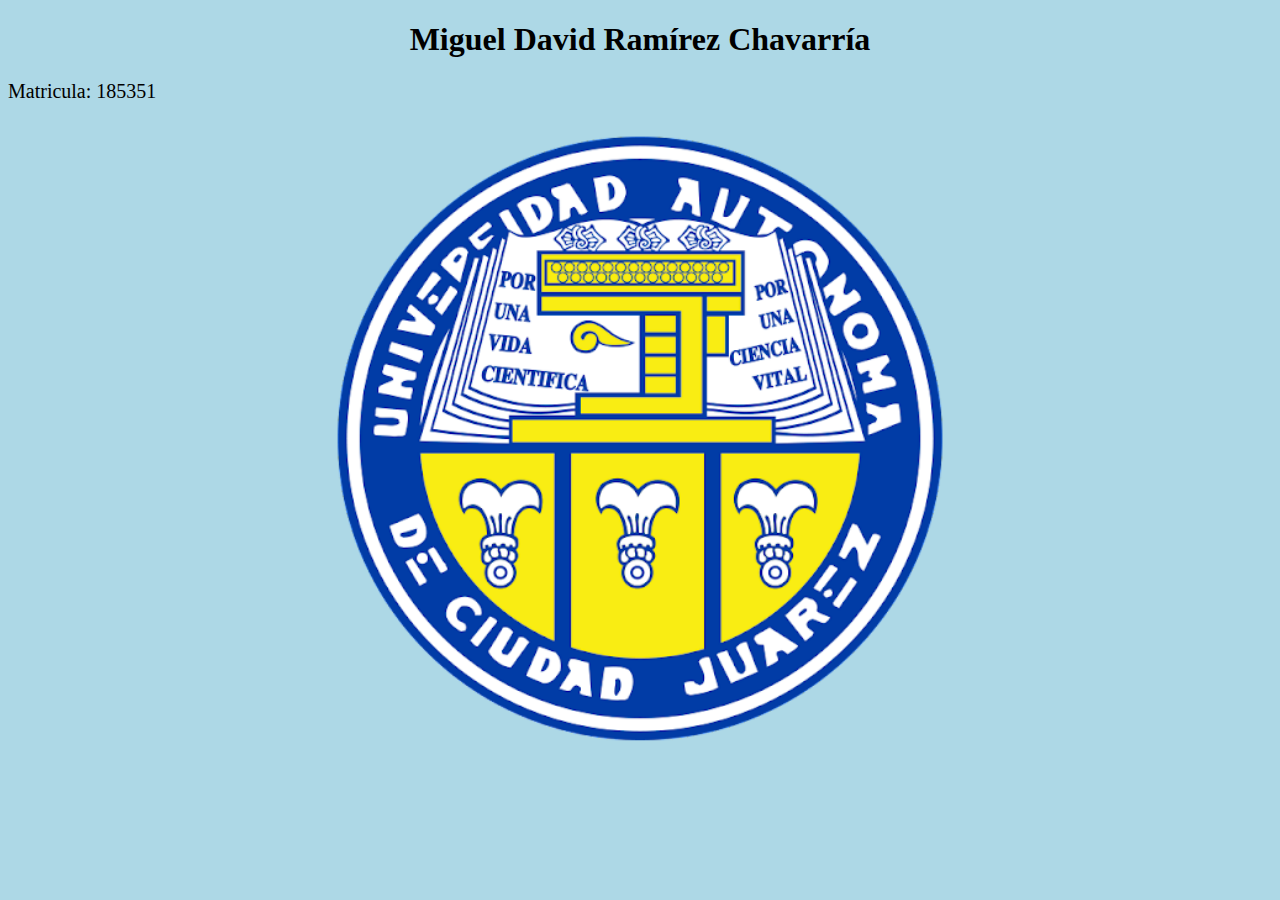
==== index.html @ 6eb3c951 "Primera página" ====
<!DOCTYPE html>
<html>
<head>
<link href="index.css" rel="stylesheet">	
<title>Index</title>
</head>
<body>

<h1>Miguel David Ramírez Chavarría</h1>
<p>Matricula: 185351</p>
<img src="uacj.png" alt="Escudo">

</body>
</html>
---- index.css ----
body {
  background-color: lightblue;
}

h1 {
  color: black;
  text-align: center;
}

p {
  font-family: verdana;
  font-size: 20px;
}

img {
  display: block;
  margin-left: auto;
  margin-right: auto;
  width: 50%;
}
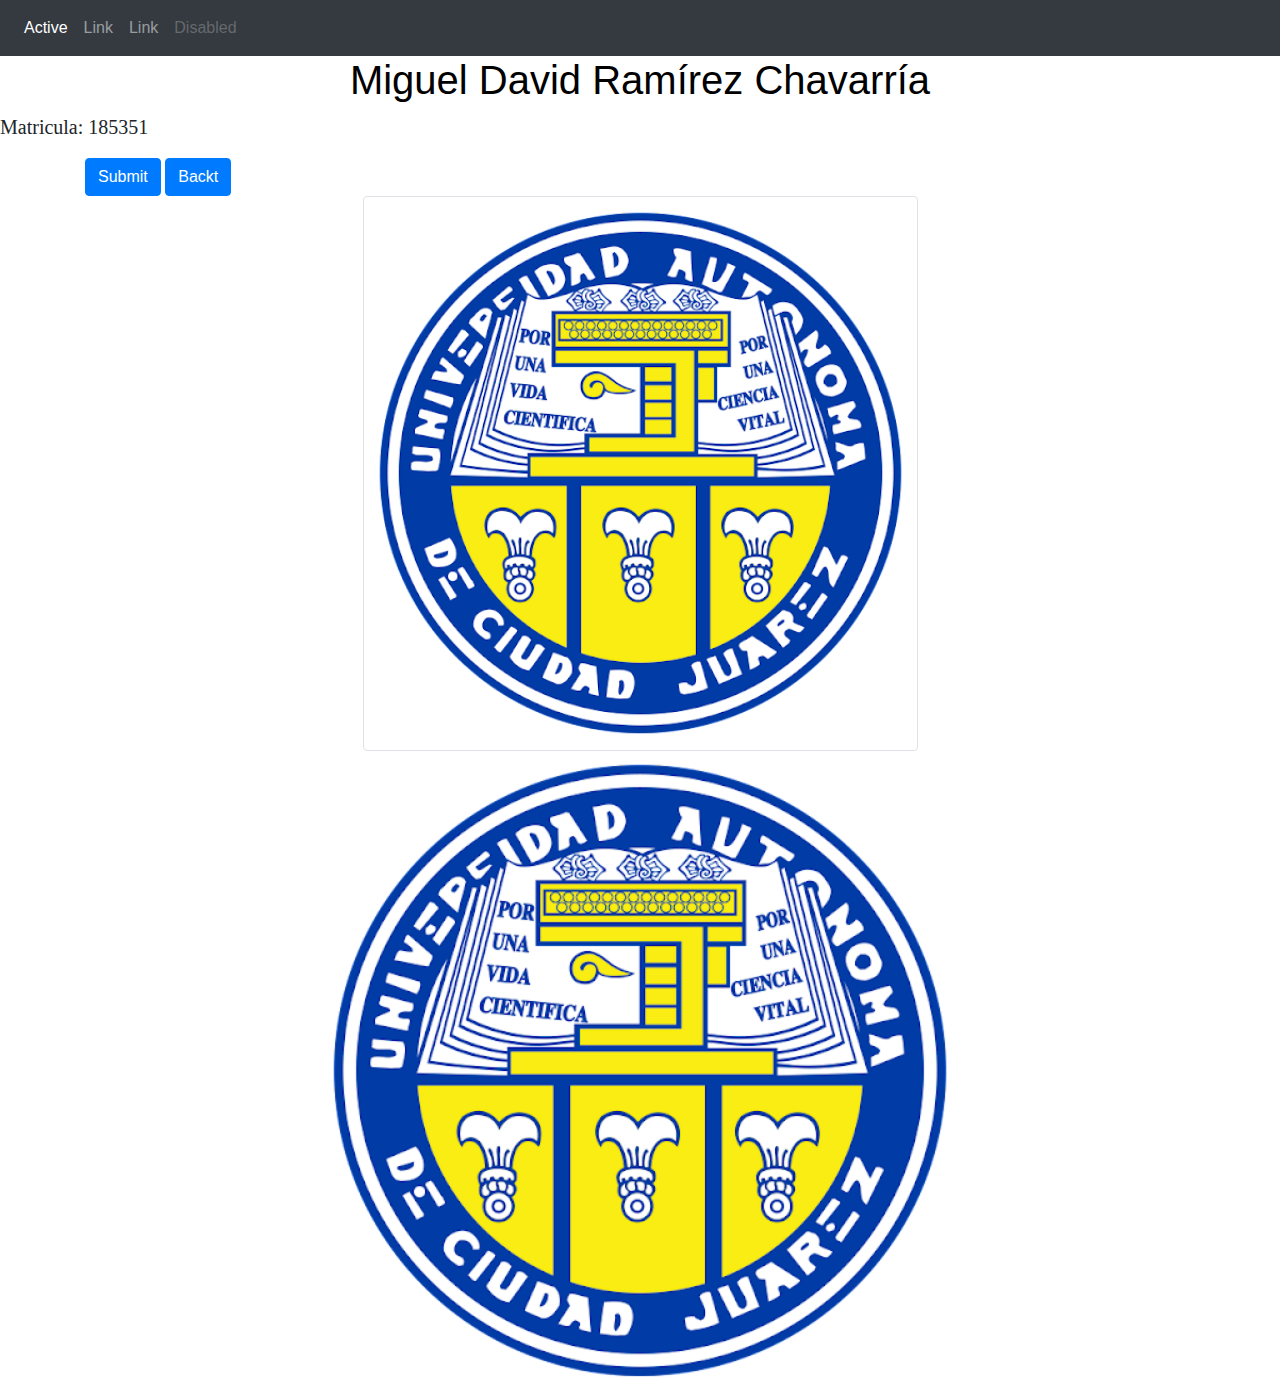
==== commit 042dbde5: "Update index.html" ====
--- a/index.html
+++ b/index.html
@@ -3,12 +3,40 @@
 <head>
 <link href="index.css" rel="stylesheet">	
 <title>Index</title>
+ <meta charset="utf-8">
+  <meta name="viewport" content="width=device-width, initial-scale=1">
+  <link rel="stylesheet" href="https://cdn.jsdelivr.net/npm/bootstrap@4.6.2/dist/css/bootstrap.min.css">
+  <script src="https://cdn.jsdelivr.net/npm/jquery@3.6.1/dist/jquery.slim.min.js"></script>
+  <script src="https://cdn.jsdelivr.net/npm/popper.js@1.16.1/dist/umd/popper.min.js"></script>
+  <script src="https://cdn.jsdelivr.net/npm/bootstrap@4.6.2/dist/js/bootstrap.bundle.min.js"></script>
 </head>
 <body>
-
+<nav class="navbar navbar-expand-sm bg-dark navbar-dark">
+  <ul class="navbar-nav">
+    <li class="nav-item active">
+      <a class="nav-link" href="#">Active</a>
+    </li>
+    <li class="nav-item">
+      <a class="nav-link" href="#">Link</a>
+    </li>
+    <li class="nav-item">
+      <a class="nav-link" href="#">Link</a>
+    </li>
+    <li class="nav-item">
+      <a class="nav-link disabled" href="#">Disabled</a>
+    </li>
+  </ul>
+</nav>
 <h1>Miguel David Ramírez Chavarría</h1>
 <p>Matricula: 185351</p>
+ <div class="container">
+  <button type="button" class="btn btn-primary btn-md">Submit</button>
+  <button type="button" class="btn btn-primary btn-md">Backt</button>    
+</div>
+ <div class="container">         
+  <img src="uacj.png" class="img-thumbnail" alt="escudo" width="304" height="236"> 
+</div>
 <img src="uacj.png" alt="Escudo">
 
 </body>
-</html>+</html>
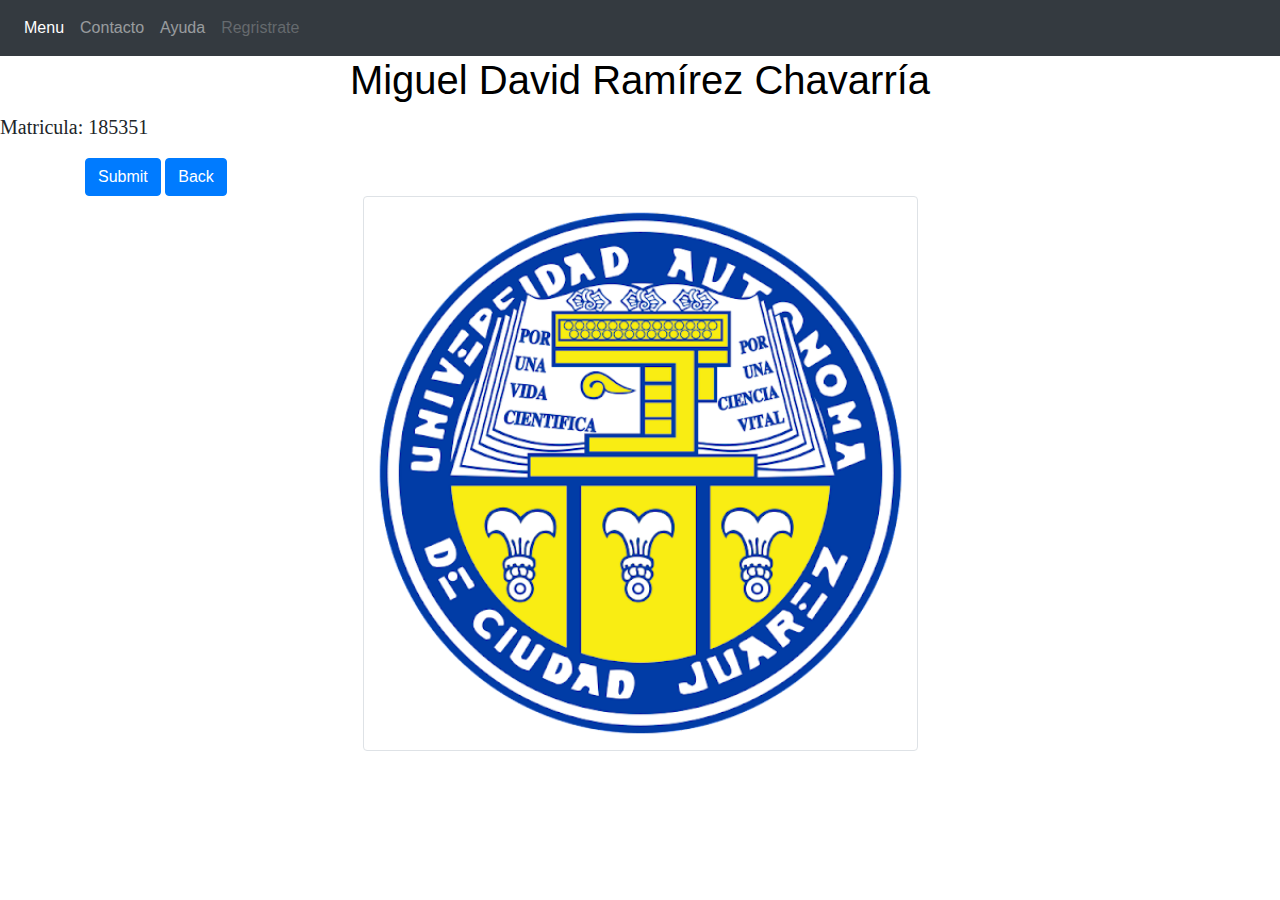
==== commit cb8a3cfe: "Update index.html" ====
--- a/index.html
+++ b/index.html
@@ -14,16 +14,16 @@
 <nav class="navbar navbar-expand-sm bg-dark navbar-dark">
   <ul class="navbar-nav">
     <li class="nav-item active">
-      <a class="nav-link" href="#">Active</a>
+      <a class="nav-link" href="#">Menu</a>
     </li>
     <li class="nav-item">
-      <a class="nav-link" href="#">Link</a>
+      <a class="nav-link" href="#">Contacto</a>
     </li>
     <li class="nav-item">
-      <a class="nav-link" href="#">Link</a>
+      <a class="nav-link" href="#">Ayuda</a>
     </li>
     <li class="nav-item">
-      <a class="nav-link disabled" href="#">Disabled</a>
+      <a class="nav-link disabled" href="#">Regristrate</a>
     </li>
   </ul>
 </nav>
@@ -31,12 +31,11 @@
 <p>Matricula: 185351</p>
  <div class="container">
   <button type="button" class="btn btn-primary btn-md">Submit</button>
-  <button type="button" class="btn btn-primary btn-md">Backt</button>    
+  <button type="button" class="btn btn-primary btn-md">Back</button>    
 </div>
  <div class="container">         
   <img src="uacj.png" class="img-thumbnail" alt="escudo" width="304" height="236"> 
 </div>
-<img src="uacj.png" alt="Escudo">
 
 </body>
 </html>
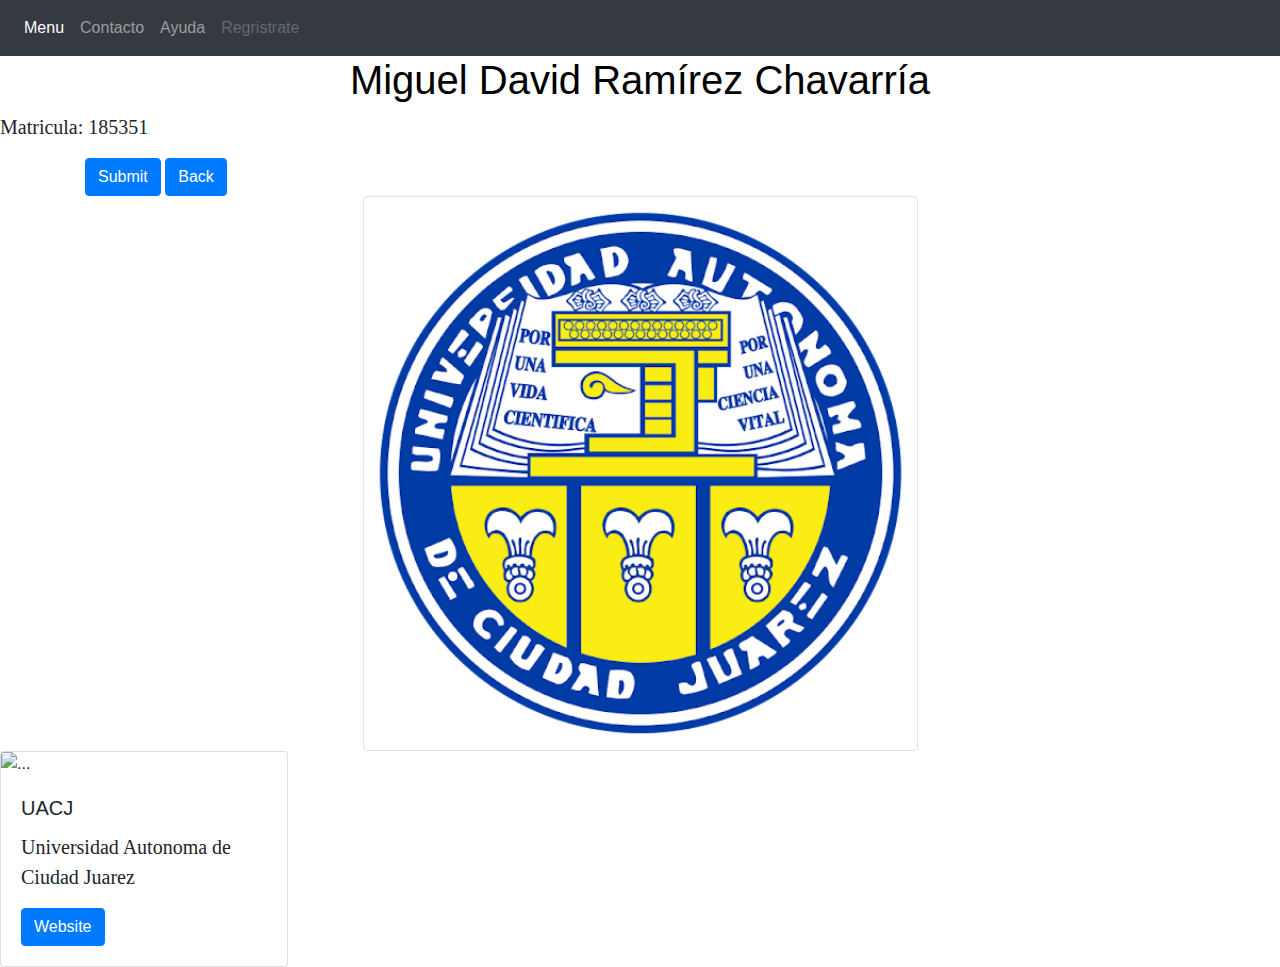
==== commit 0b9d3ab0: "Update index.html" ====
--- a/index.html
+++ b/index.html
@@ -36,6 +36,15 @@
  <div class="container">         
   <img src="uacj.png" class="img-thumbnail" alt="escudo" width="304" height="236"> 
 </div>
+ 
+ <div class="card" style="width: 18rem;">
+  <img src="..." class="card-img-top" alt="...">
+  <div class="card-body">
+    <h5 class="card-title">UACJ</h5>
+    <p class="card-text">Universidad Autonoma de Ciudad Juarez</p>
+    <a href="uacj.png" class="btn btn-primary">Website</a>
+  </div>
+</div>
 
 </body>
 </html>
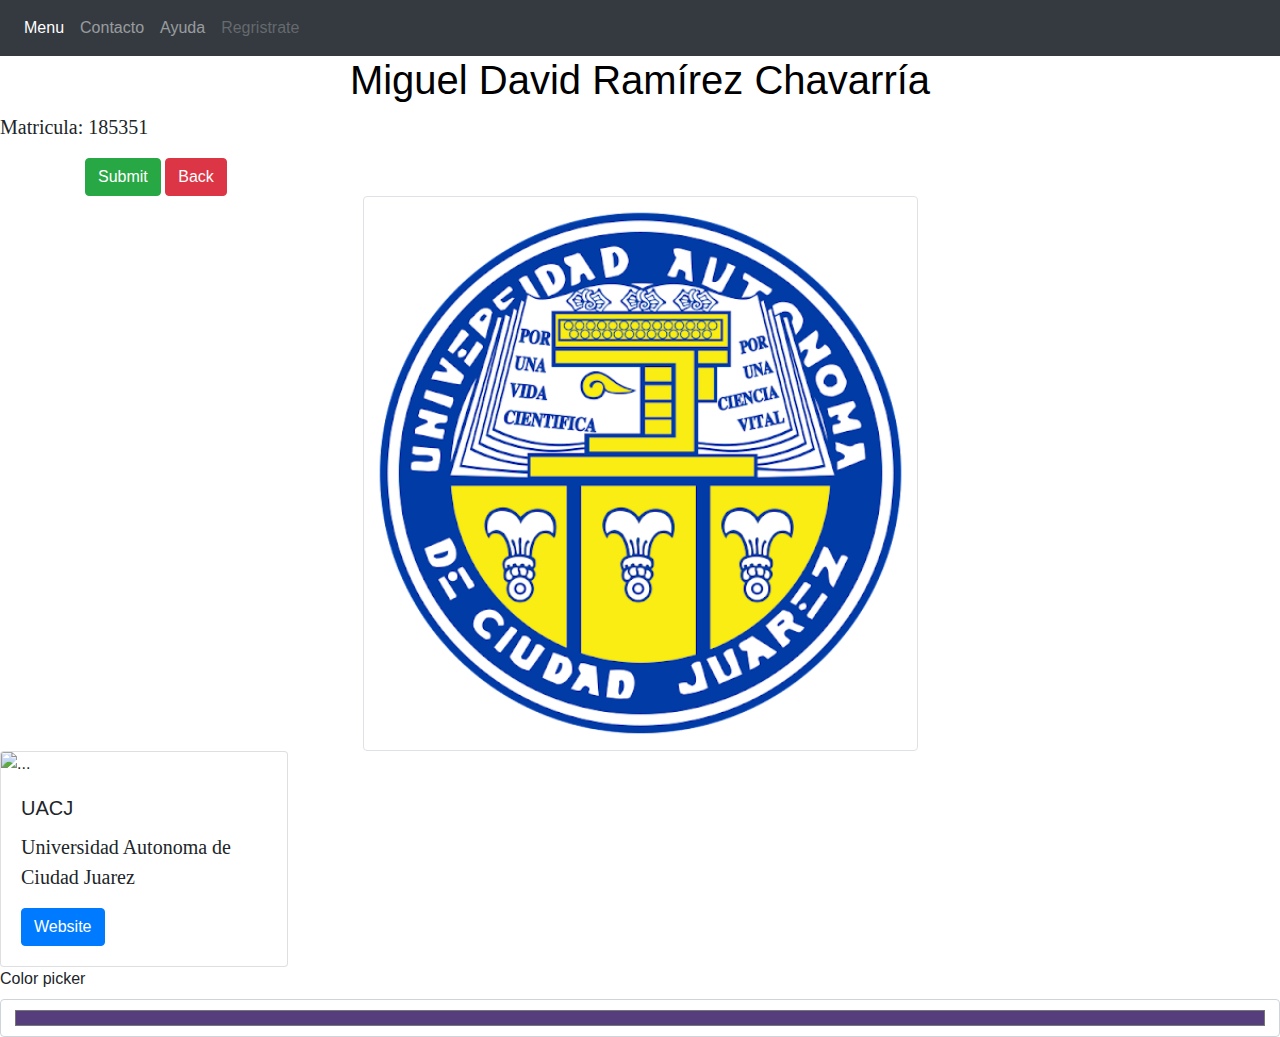
==== commit 7f2e51f3: "Update index.html" ====
--- a/index.html
+++ b/index.html
@@ -30,8 +30,8 @@
 <h1>Miguel David Ramírez Chavarría</h1>
 <p>Matricula: 185351</p>
  <div class="container">
-  <button type="button" class="btn btn-primary btn-md">Submit</button>
-  <button type="button" class="btn btn-primary btn-md">Back</button>    
+  <button type="button" class="btn btn-success btn-md">Submit</button>
+  <button type="button" class="btn btn-danger btn-md">Back</button>    
 </div>
  <div class="container">         
   <img src="uacj.png" class="img-thumbnail" alt="escudo" width="304" height="236"> 
@@ -46,5 +46,8 @@
   </div>
 </div>
 
+ <label for="exampleColorInput" class="form-label">Color picker</label>
+<input type="color" class="form-control form-control-color" id="exampleColorInput" value="#563d7c" title="Choose your color">
+ 
 </body>
 </html>
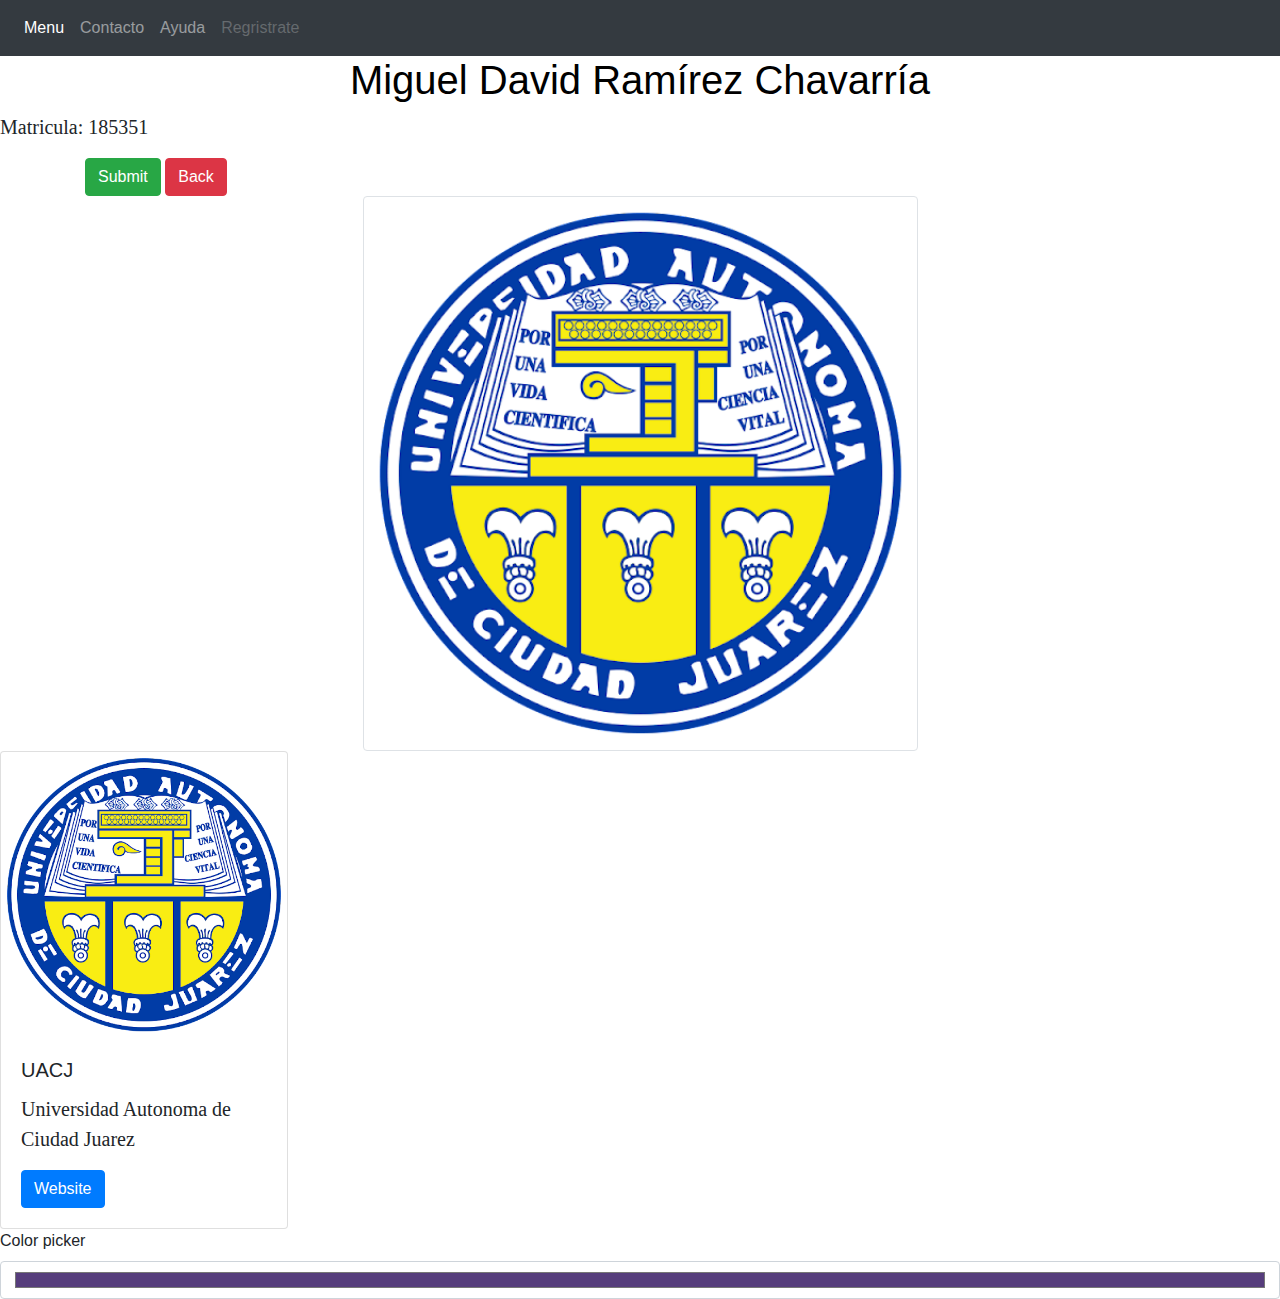
==== commit 33198258: "Update index.html" ====
--- a/index.html
+++ b/index.html
@@ -27,22 +27,24 @@
     </li>
   </ul>
 </nav>
+ 
 <h1>Miguel David Ramírez Chavarría</h1>
 <p>Matricula: 185351</p>
  <div class="container">
   <button type="button" class="btn btn-success btn-md">Submit</button>
   <button type="button" class="btn btn-danger btn-md">Back</button>    
 </div>
+ 
  <div class="container">         
   <img src="uacj.png" class="img-thumbnail" alt="escudo" width="304" height="236"> 
 </div>
  
  <div class="card" style="width: 18rem;">
-  <img src="..." class="card-img-top" alt="...">
+  <img src="uacj.png" class="card-img-top" alt="...">
   <div class="card-body">
     <h5 class="card-title">UACJ</h5>
     <p class="card-text">Universidad Autonoma de Ciudad Juarez</p>
-    <a href="uacj.png" class="btn btn-primary">Website</a>
+    <a href="#" class="btn btn-primary">Website</a>
   </div>
 </div>
 
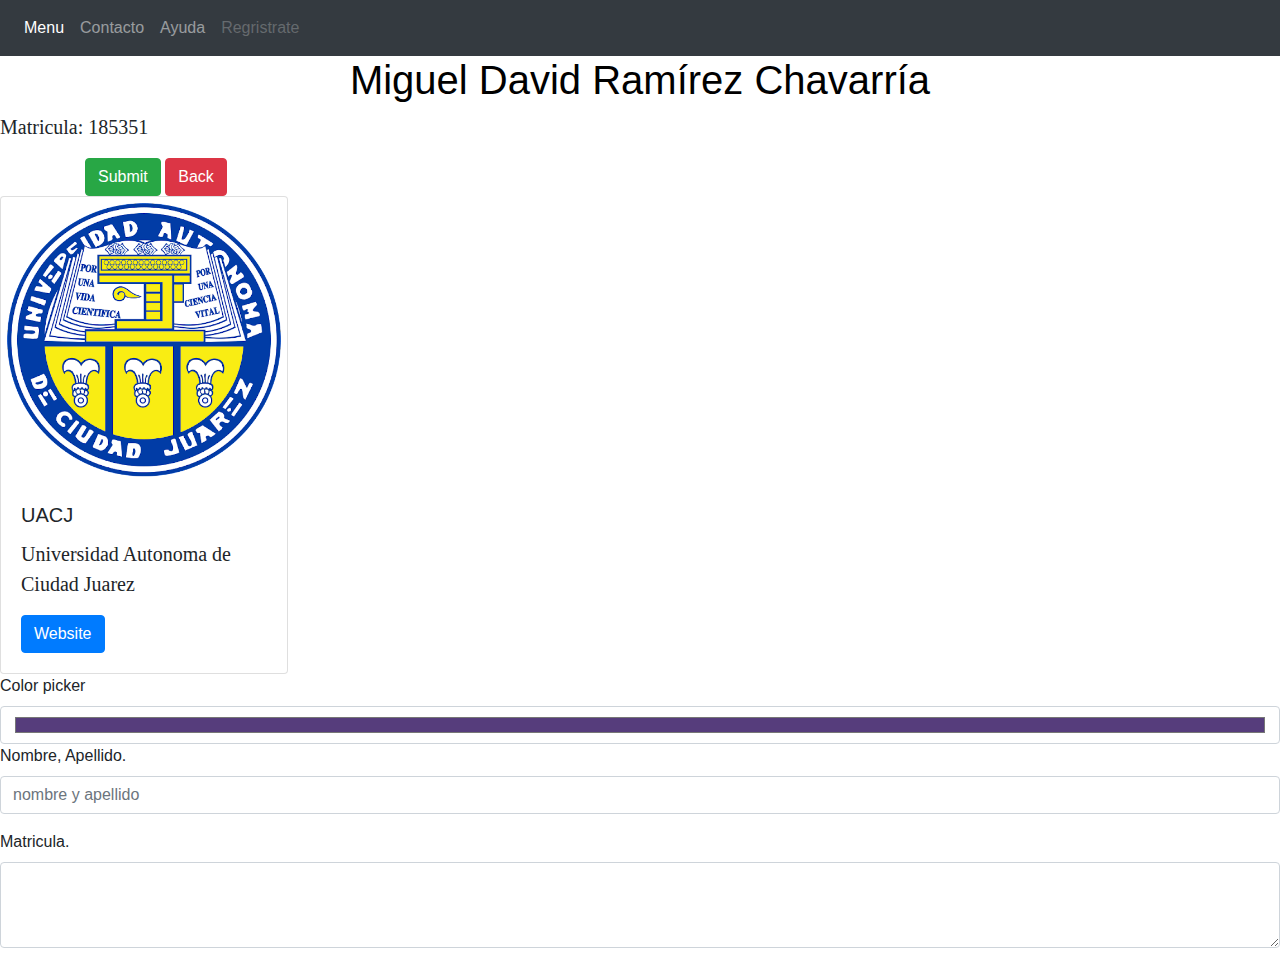
==== commit a0c87d77: "Update index.html" ====
--- a/index.html
+++ b/index.html
@@ -35,10 +35,6 @@
   <button type="button" class="btn btn-danger btn-md">Back</button>    
 </div>
  
- <div class="container">         
-  <img src="uacj.png" class="img-thumbnail" alt="escudo" width="304" height="236"> 
-</div>
- 
  <div class="card" style="width: 18rem;">
   <img src="uacj.png" class="card-img-top" alt="...">
   <div class="card-body">
@@ -48,8 +44,17 @@
   </div>
 </div>
 
- <label for="exampleColorInput" class="form-label">Color picker</label>
+<label for="exampleColorInput" class="form-label">Color picker</label>
 <input type="color" class="form-control form-control-color" id="exampleColorInput" value="#563d7c" title="Choose your color">
+ 
+ <div class="mb-3">
+  <label for="exampleFormControlInput1" class="form-label">Nombre, Apellido.</label>
+  <input type="email" class="form-control" id="exampleFormControlInput1" placeholder="nombre y apellido">
+</div>
+<div class="mb-3">
+  <label for="exampleFormControlTextarea1" class="form-label">Matricula.</label>
+  <textarea class="form-control" id="exampleFormControlTextarea1" rows="3"></textarea>
+</div>
  
 </body>
 </html>
